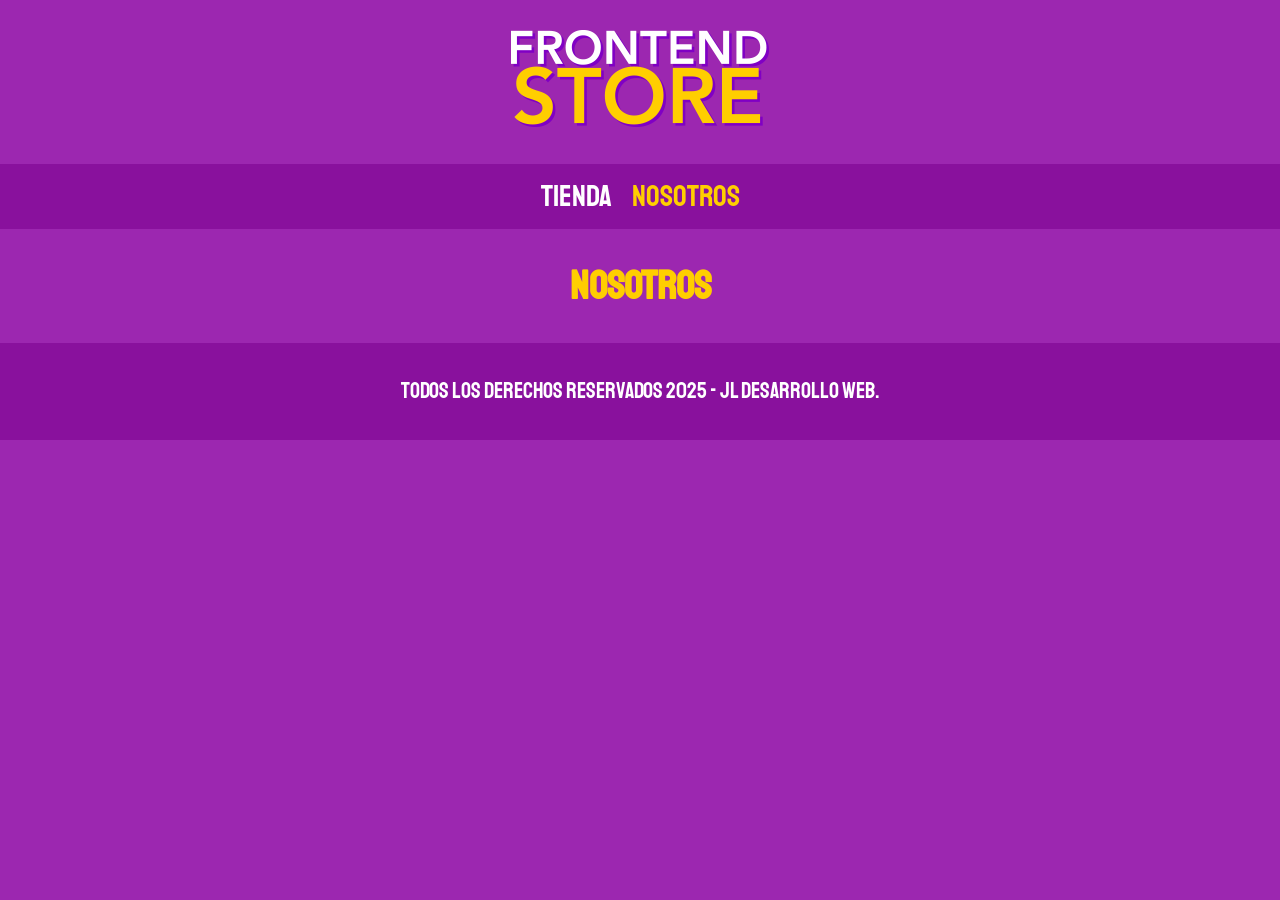
==== nosotros.html @ ae232c84 "Add files via upload" ====
<!DOCTYPE html>
<html lang="en">
<head>
    <meta charset="UTF-8">
    <meta name="viewport" content="width=device-width, initial-scale=1.0">
    <link rel="stylesheet" href="/css/normalize.css">
    <link rel="preconnect" href="https://fonts.googleapis.com">
    <link rel="preconnect" href="https://fonts.gstatic.com" crossorigin>
    <link href="https://fonts.googleapis.com/css2?family=Staatliches&display=swap" rel="stylesheet">
    <link rel="stylesheet" href="/css/styles.css">
    <title>Nosotros</title>
</head>
<body>
    <!-- logotipo -->
    <header class="header"> 
        <a href="/index.html">  
            <img class="header__logo" src="/img/logo.png" alt="Logotipo">
        </a>
    </header>
    <!-- Menu de navegacion -->
    <nav class="navegacion"> 
       <a class="navegacion__enlace " href="index.html">Tienda</a>
       <a class="navegacion__enlace navegacion__enlace--activo" href="nosotros.html">Nosotros</a>
    </nav>
    <main class="contenedor">
        <h1>Nosotros</h1>
    </main>
    <!-- Footer -->
     <footer class="footer">
        <p class="footer__texto">Todos los derechos reservados 2025 - JL Desarrollo Web.</p>
     </footer>
</body>
</html>
---- css/styles.css ----
:root{
    --primario: #9c27b0;
    --primarioOscuro: #89119d;
    --secundario: #ffce00;
    --secundarioOscuro: rgb(233.287.2);
    --blanco: #fff;
    --negro: #000;
    --fuentePrincipal: "Staatliches", sans-serif;
}
/* apply a natural box layout model to all elements, but allowing components to change */
html {
  box-sizing: border-box;
  font-size: 62.5%; /** hace que un rem sea igual a 10px **/
}
*, *:before, *:after {
  box-sizing: inherit;
}
/** Globales **/
body{
    background-color: var(--primario);
    font-size: 1.6rem;
    line-height: 1.5;
}
p{
    font-size: 1.8rem;
    font-family: Arial, Helvetica, sans-serif;
    color: var(--blanco);
}
a{
    text-decoration: none;
}
img{
    max-width: 100%;
}
.contenedor{
    width: 120rem;
    margin: 0 auto;
}
h1,h2,h3{
    text-align: center;
    color: var(--secundario);
    font-family: var(--fuentePrincipal);
}
h1{
    font-size: 4rem;
}
h2{
    font-size: 3.2rem;
}
h3{
    font-size: 2.4rem;
}
/** Header **/
.header{
    display: flex;
    justify-content: center;
}
.header__logo{
    margin: 3rem 0;
}
/** Footer **/
.footer{
    background-color: var(--primarioOscuro);
    padding: 1rem 0;
    margin-top: 2rem;
}
.footer__texto{
    font-family: var(--fuentePrincipal);
    text-align: center;
    font-size: 2.2rem;
}
/** Menu **/
.navegacion{
    background-color: var(--primarioOscuro);
    padding: 1rem 0;
    display: flex;
    justify-content: center;
    gap: 2rem;
}
.navegacion__enlace{
    font-family: var(--fuentePrincipal);
    color: var(--blanco);
    font-size: 3rem;
}
.navegacion__enlace--activo,
.navegacion__enlace:hover{
    color: var(--secundario);
}
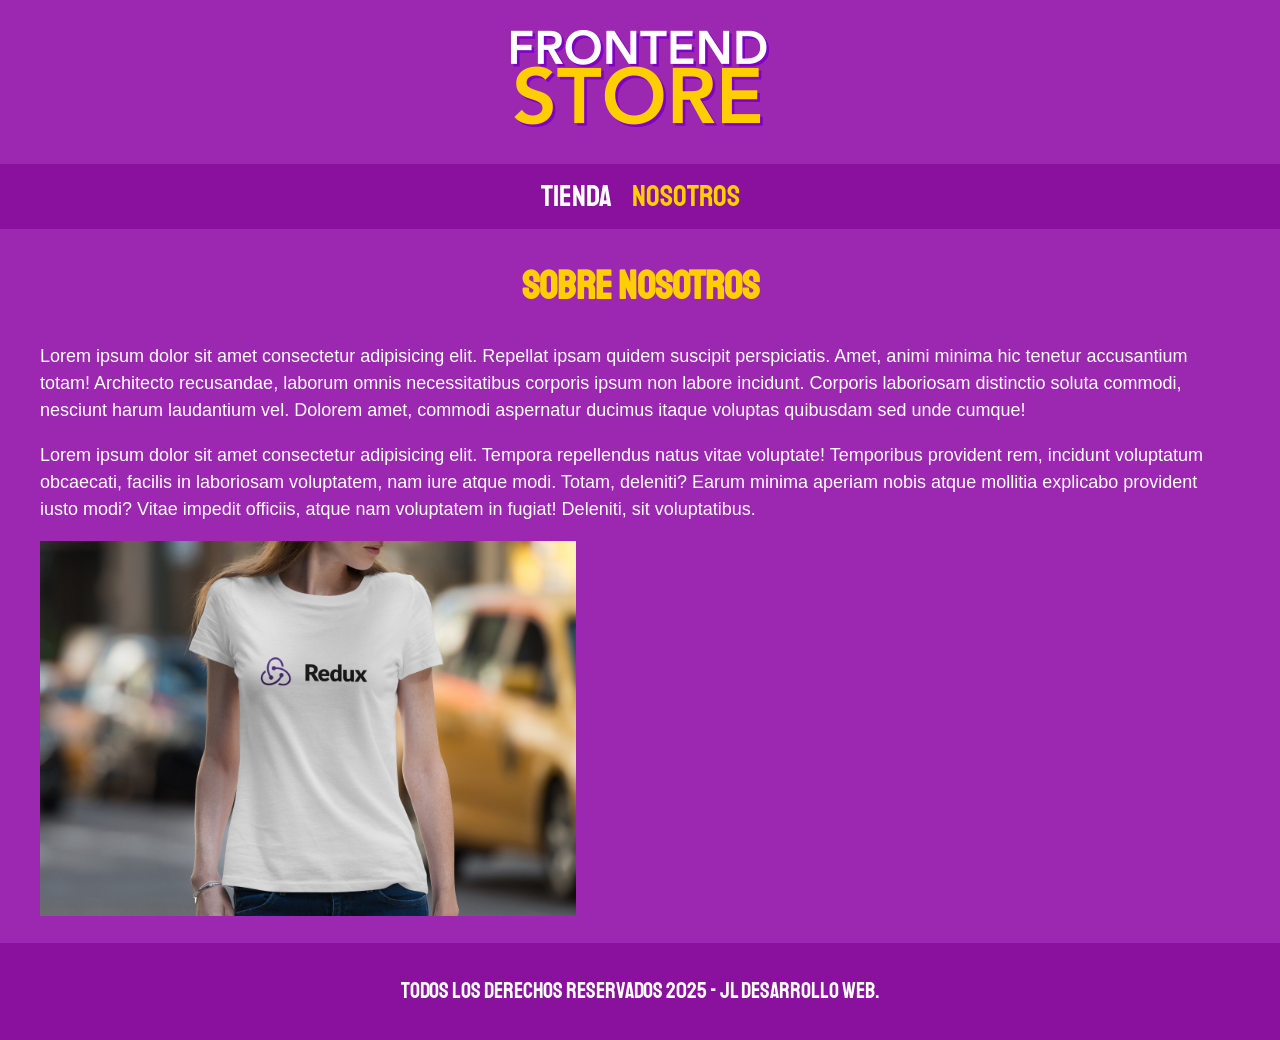
==== commit 2bd92abe: "Add files via upload" ====
--- a/nosotros.html
+++ b/nosotros.html
@@ -23,7 +23,16 @@
        <a class="navegacion__enlace navegacion__enlace--activo" href="nosotros.html">Nosotros</a>
     </nav>
     <main class="contenedor">
-        <h1>Nosotros</h1>
+        <h1>Sobre Nosotros</h1>
+        <div class="nosotros">
+            <div class="nosotros__contenido">
+                <p>Lorem ipsum dolor sit amet consectetur adipisicing elit. Repellat ipsam quidem suscipit perspiciatis. Amet, animi minima hic tenetur accusantium totam! Architecto recusandae, laborum omnis necessitatibus corporis ipsum non labore incidunt. Corporis laboriosam distinctio soluta commodi, nesciunt harum laudantium vel. Dolorem amet, commodi aspernatur ducimus itaque voluptas quibusdam sed unde cumque!</p>
+                <p>Lorem ipsum dolor sit amet consectetur adipisicing elit. Tempora repellendus natus vitae voluptate! Temporibus provident rem, incidunt voluptatum obcaecati, facilis in laboriosam voluptatem, nam iure atque modi. Totam, deleniti? Earum minima aperiam nobis atque mollitia explicabo provident iusto modi? Vitae impedit officiis, atque nam voluptatem in fugiat! Deleniti, sit voluptatibus.</p>
+            </div>
+            <div class="nosotros__imagen">
+                <img src="/img/nosotros.jpg" alt="nosotros">
+            </div>
+        </div>
     </main>
     <!-- Footer -->
      <footer class="footer">
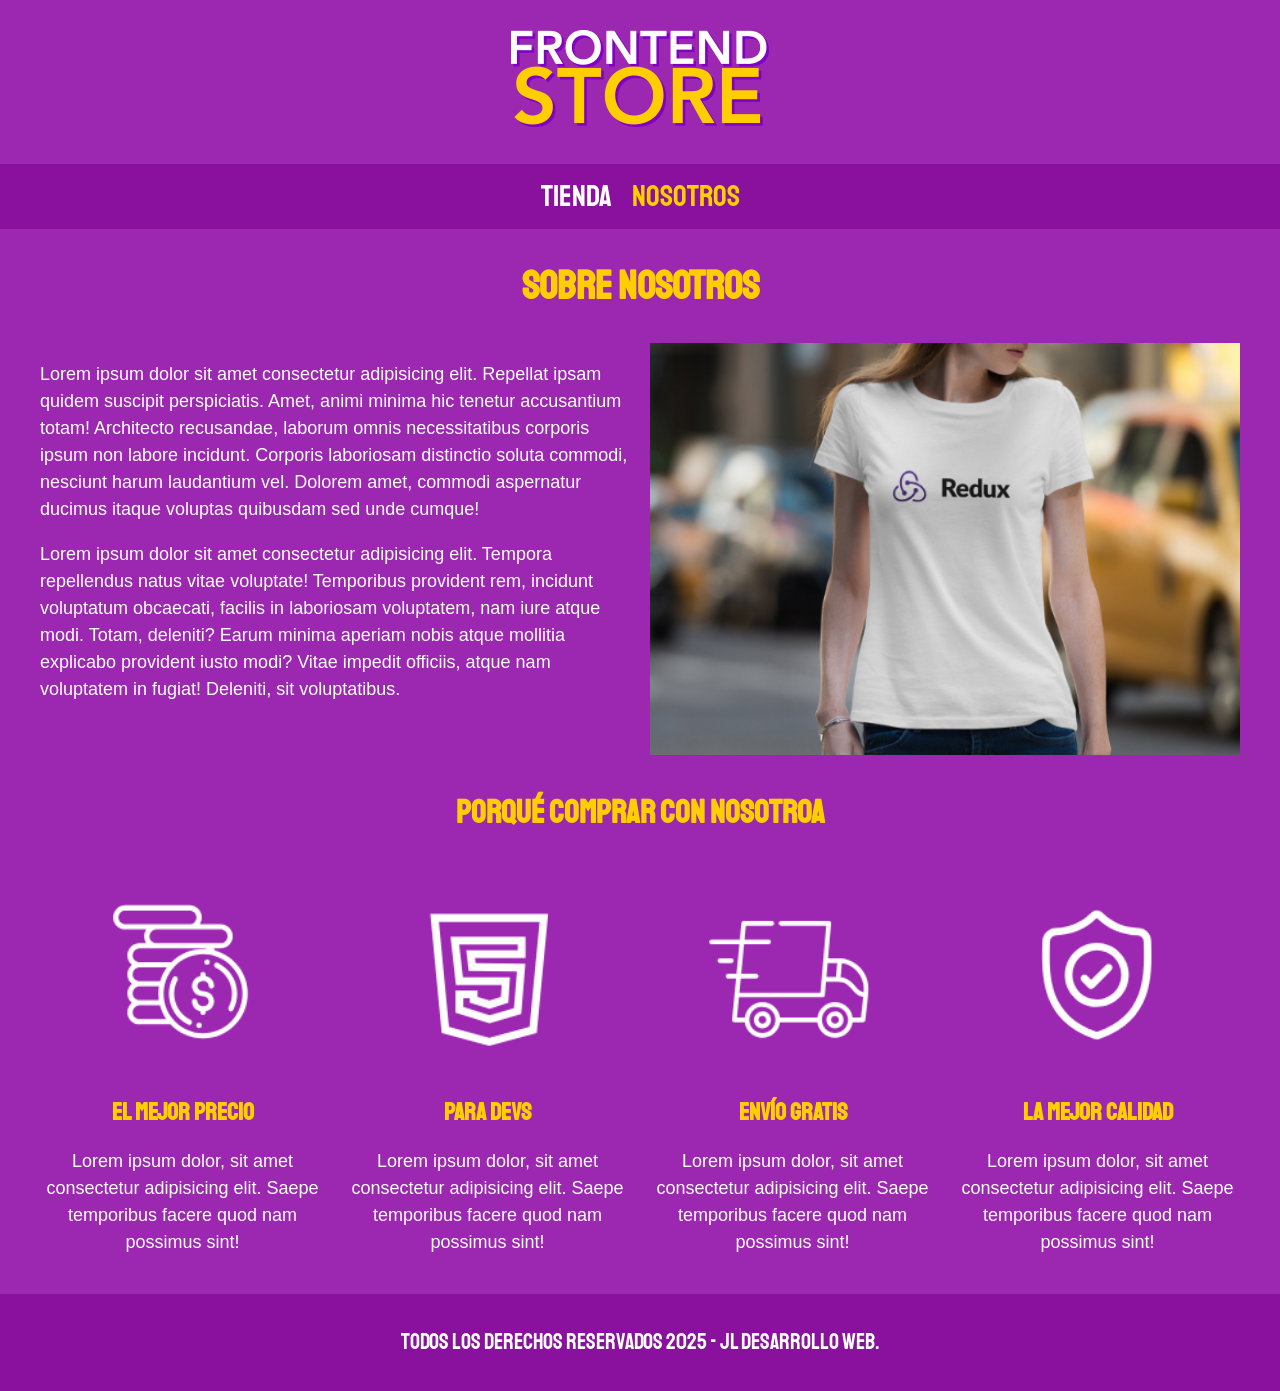
==== commit c9ce11a0: "Update nosotros.html" ====
--- a/nosotros.html
+++ b/nosotros.html
@@ -34,9 +34,34 @@
             </div>
         </div>
     </main>
+    <section class="contenedor comprar">
+        <h2 class="comprar__titulo">Porqué comprar con nosotroa</h2>
+        <div class="bloques">
+            <div class="bloque"> <!--BLOQUE1-->
+                <img class="bloque__imagen" src="img/icono_1.png" alt="porque comprar">
+                <h3 class="bloque__titulo">El mejor precio</h3>
+                <p>Lorem ipsum dolor, sit amet consectetur adipisicing elit. Saepe temporibus facere quod nam possimus sint!</p>
+            </div>
+            <div class="bloque"> <!--BLOQUE2-->
+                <img class="bloque__imagen" src="img/icono_2.png" alt="porque comprar">
+                <h3 class="bloque__titulo">Para Devs</h3>
+                <p>Lorem ipsum dolor, sit amet consectetur adipisicing elit. Saepe temporibus facere quod nam possimus sint!</p>
+            </div>
+            <div class="bloque"> <!--BLOQUE3-->
+                <img class="bloque__imagen" src="img/icono_3.png" alt="porque comprar">
+                <h3 class="bloque__titulo">Envío Gratis</h3>
+                <p>Lorem ipsum dolor, sit amet consectetur adipisicing elit. Saepe temporibus facere quod nam possimus sint!</p>
+            </div>
+            <div class="bloque"> <!--BLOQUE4-->
+                <img class="bloque__imagen" src="img/icono_4.png" alt="porque comprar">
+                <h3 class="bloque__titulo">La mejor calidad</h3>
+                <p>Lorem ipsum dolor, sit amet consectetur adipisicing elit. Saepe temporibus facere quod nam possimus sint!</p>
+            </div>
+        </div>
+    </section>
     <!-- Footer -->
      <footer class="footer">
         <p class="footer__texto">Todos los derechos reservados 2025 - JL Desarrollo Web.</p>
      </footer>
 </body>
-</html>+</html>
--- a/css/styles.css
+++ b/css/styles.css
@@ -2,7 +2,7 @@
     --primario: #9c27b0;
     --primarioOscuro: #89119d;
     --secundario: #ffce00;
-    --secundarioOscuro: rgb(233.287.2);
+    --secundarioOscuro: rgb(151, 143, 24);
     --blanco: #fff;
     --negro: #000;
     --fuentePrincipal: "Staatliches", sans-serif;
@@ -30,10 +30,10 @@
     text-decoration: none;
 }
 img{
-    max-width: 100%;
+    width: 100%;
 }
 .contenedor{
-    width: 120rem;
+    max-width: 120rem;
     margin: 0 auto;
 }
 h1,h2,h3{
@@ -85,4 +85,131 @@
 .navegacion__enlace--activo,
 .navegacion__enlace:hover{
     color: var(--secundario);
-}+}
+/**CODIGO CSS PARA CADA PRODUCTO**/
+.grid{
+    display: grid;
+    grid-template-columns: repeat(2 , 1fr);
+    gap: 2rem;
+}
+@media(min-width: 768px){
+    .grid{
+        grid-template-columns: repeat(3 , 1fr);
+    }  
+}
+.producto{
+    background-color: var(--primarioOscuro);
+    padding: 1rem;
+}
+.producto__nombre{
+    font-size: 4rem;
+}
+.producto__precio{
+    font-size: 2.8rem;
+    color: var(--secundario);
+}
+.producto__nombre,
+.producto__precio{
+    font-family: var(--fuentePrincipal);
+    margin: 1rem 0;
+    text-align: center;
+    line-height: 1.2;
+}
+/**GRAFICOS QUE OCUPAN MAS DE UNA CASILLA**/
+.grafico{
+    min-height: 30rem;
+    background-repeat: no-repeat;
+    background-size: cover;
+    grid-column: 1/3;
+}
+.grafico--camisas{
+    grid-row: 2/3;
+    background-image: url(../img/grafico1.jpg);
+}
+.grafico--node{
+    background-image: url(../img/grafico2.jpg);
+    grid-row: 8/9;
+}
+@media (min-width: 768px) {
+    .grafico--node{
+    grid-row: 5/6;
+    grid-column: 2/4;
+    }   
+}
+/**CSS PARA DESCRIPCION DE NOSOTROS**/
+.nosotros{
+    display: grid;
+    grid-template-rows: repeat(2,auto);
+}
+@media (min-width: 768px) {
+    .nosotros{
+        grid-template-columns: repeat(2,1fr);
+        column-gap: 2rem;
+    }
+}
+.nosotros__imagen{
+    grid-row: 1/2;
+}
+@media (min-width: 768px) {
+    .nosotros__imagen{
+        grid-column: 2/3;
+    }
+}
+/**CSS PARA BLOQUES DE NOSOTROS**/
+.bloques{
+    display: grid;
+    grid-template-columns: 1fr 1fr;
+}
+@media (min-width: 768px) {
+    .bloques{
+        grid-template-columns: repeat(4,1fr);
+        gap: 2rem;
+    }
+}
+.bloque{
+    text-align: center;
+}
+.bloque__titulo{
+    margin: 0;
+}
+@media (min-width: 768px) {
+    .camisa{
+        display: grid;
+        grid-template-columns: repeat(2,1fr);
+        column-gap: 2rem;
+    }
+    
+}
+/**CSS PARA FORMULARIO DE PRODUCTO**/
+.formulario{
+    display: grid;
+    grid-template-columns: repeat(2,1fr);
+    gap: 1rem;
+}
+.formulario__campo{
+    /* border-color: var(--primarioOscuro);
+    border-width: 1rem;
+    border-style: solid; */
+    /** EL CODIGO DE LAS TRES LINEAS ANTERIORES DA EL MISMO REUSLTADO QUE LA SIGUIENTE LINEA DE CODIGO**/
+    border: 1rem solid var(--primarioOscuro);
+    background-color: transparent;
+    color: var(--blanco);
+    font-size: 2rem;
+    font-family: Arial, Helvetica, sans-serif;
+    padding: 1rem;
+    appearance: none;
+}
+.formulario__submit{
+    background-color: var(--secundario);
+    border: none;
+    font-family: var(--fuentePrincipal);
+    padding: 2rem;
+    font-size: 2rem;
+    transition: background-color .3s ease;
+
+    grid-column: 1/3;
+}
+.formulario__submit:hover{
+    cursor: pointer;
+    background-color: var(--secundarioOscuro);
+}
